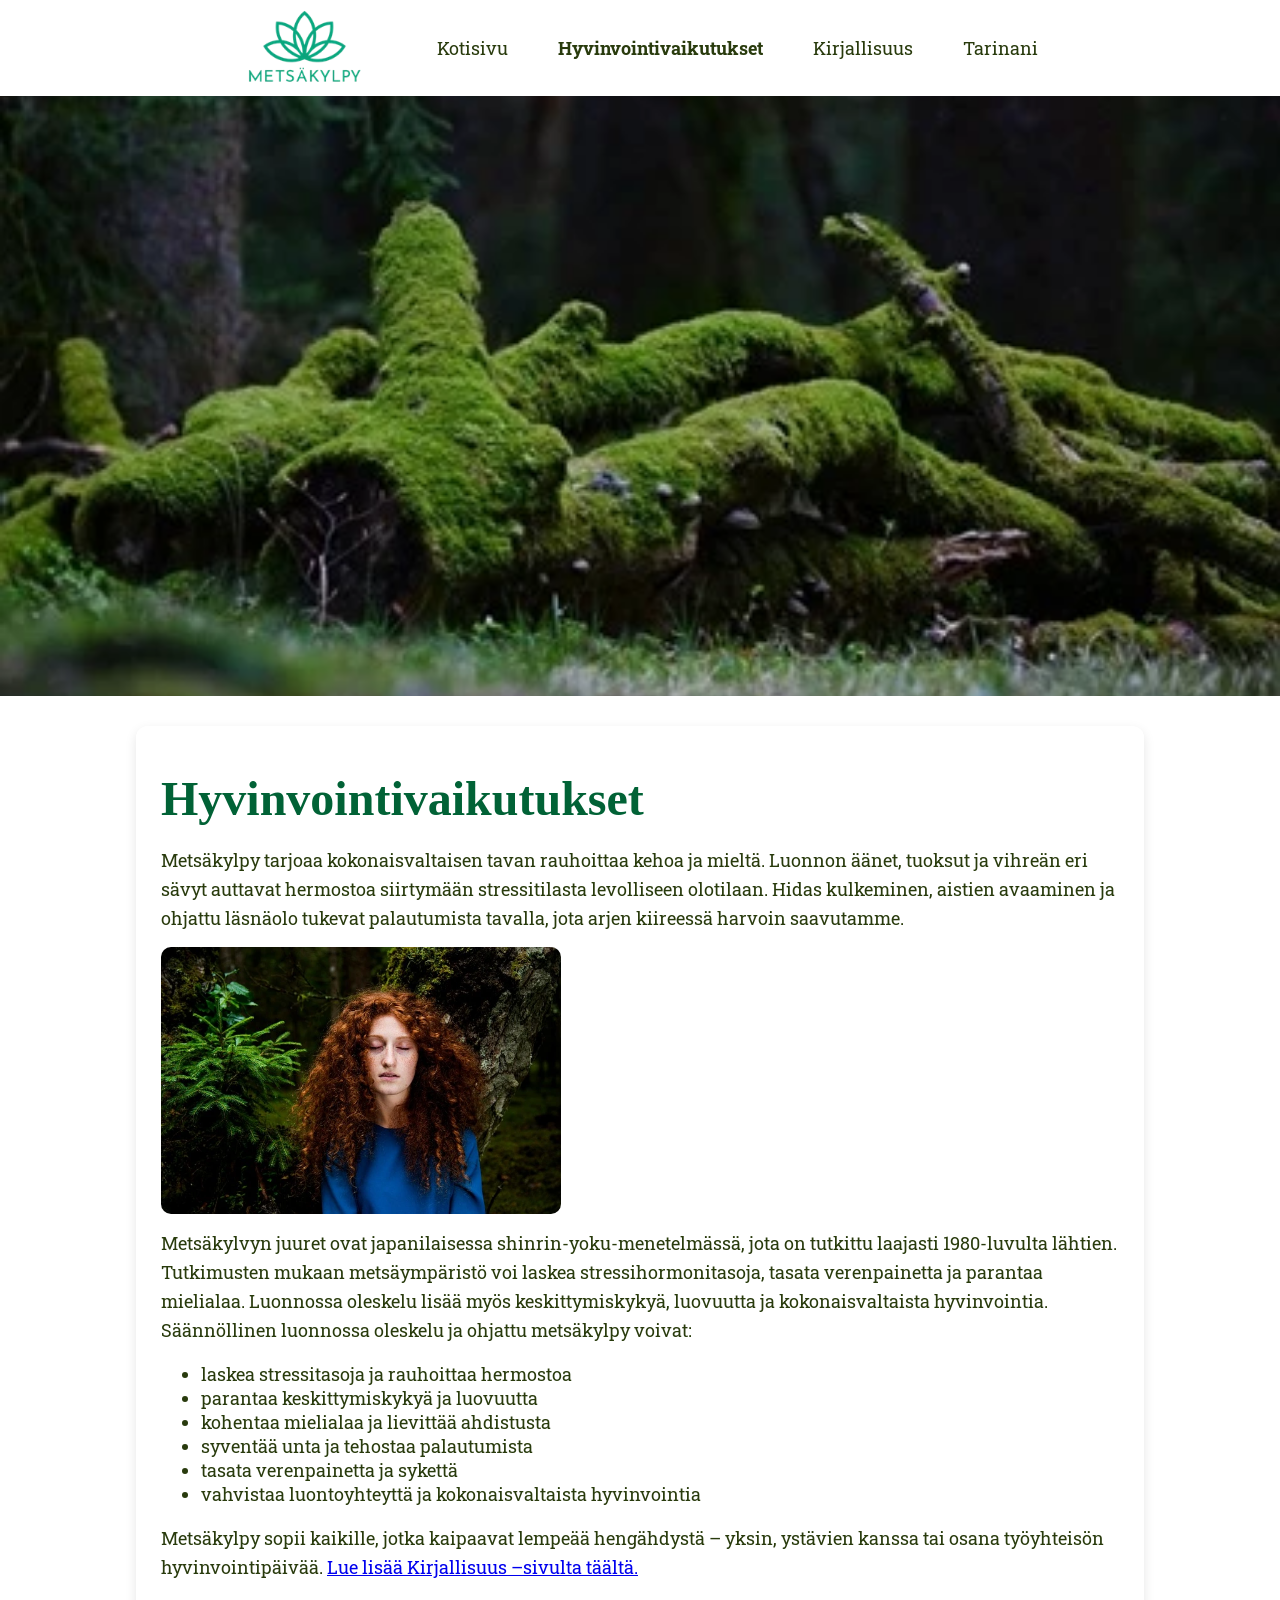
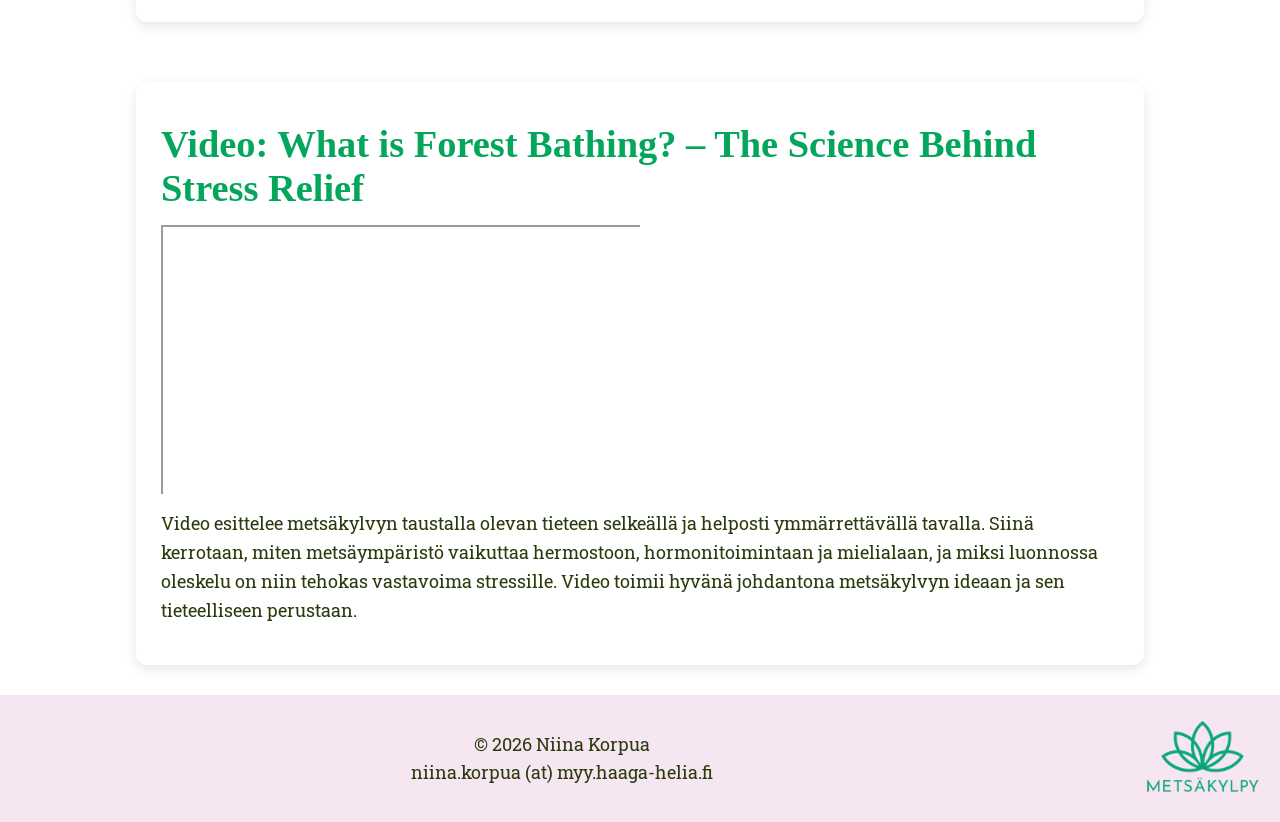
==== hyvinvointivaikutukset.html @ 1338acb1 "valikko näkyy mobiilissa ja kaikilla sivuilla bannerikuvan ja fonttien otpimointi" ====
<!doctype html>
<html lang="fi">
  <head>
    <title>Hyvinvointivaikutukset</title>
    <meta name="viewport" content="width=device-width, initial-scale=1" >
    <meta name="description" content="Metsäkylpy – tietoa luonnon hyvinvointivaikutuksista.">
    <meta charset="UTF-8" >
    <meta name="author" content="Niina" >
    <meta name="robots" content="index, follow">
    <link rel="preconnect" href="https://fonts.googleapis.com" >
    <link rel="preconnect" href="https://fonts.gstatic.com" crossorigin >
    <link rel="preconnect" href="https://fonts.googleapis.com">
<link rel="preconnect" href="https://fonts.gstatic.com" crossorigin>

<link rel="preload"
      href="https://fonts.googleapis.com/css2?family=Playwrite+NZ+Basic:wght@100..400&family=Roboto+Slab:wght@100..900&display=swap"
      as="style">

<link rel="stylesheet"
      href="https://fonts.googleapis.com/css2?family=Playwrite+NZ+Basic:wght@100..400&family=Roboto+Slab:wght@100..900&display=swap">

    <link rel="preload" href="style.css" as="style" onload="this.rel='stylesheet'">
    <noscript><link rel="stylesheet" href="style.css"></noscript>
  </head>
  <body>
    <!-- Sivun yhtenäinen ulkomarginaali kaikilla sivuilla <div class="page">-->
    <!-- Ylätunniste: logo + navigaatio -->

    <div class="header-container">
      <a href="index.html"><img class="logo" src="Logo.webp" alt="Logo Metsäkylpy" ></a>
      <button class="hamburger-btn" id="hamburger" aria-label="Toggle navigation" type="button">
        <span class="bar"></span>
        <span class="bar"></span>
        <span class="bar"></span>
      </button>
      <header>
        <nav class="header-navigation" id="nav-menu" aria-label="Päänavigaatio">
          <ul class="header-text-navigation">
            <li><a href="./">Kotisivu</a></li>
            <li>
              <a href="hyvinvointivaikutukset.html" class="active">Hyvinvointivaikutukset</a>
            </li>
            <li><a href="kirjallisuus.html">Kirjallisuus</a></li>
            <li><a href="tarinani.html">Tarinani</a></li>
          </ul>
        </nav>
        <script>
          // Hamburger menu toggle
          const hamburger = document.getElementById("hamburger");
          const navMenu = document.getElementById("nav-menu");

          hamburger.addEventListener("click", () => {
            navMenu.classList.toggle("active");
            hamburger.classList.toggle("active");
          });

          // Close menu when link is clicked
          document.querySelectorAll(".header-navigation a").forEach(link => {
            link.addEventListener("click", () => {
              navMenu.classList.remove("active");
              hamburger.classList.remove("active");
            });
          });
        </script>
      </header>
    </div>

    <!-- POIS ylimääräiset? <div class="container">
        <section class="section">  -->

    <!-- Leveä bannerikuva (Kuva0) -->
    <div class="banneri-container">
      <img src="Kuva0.webp" alt="Kanto metsässä" >
    </div>

    <!-- Pääsisältö -->
    <main>
      <div class="page">
      <div class="card">
      <div class="flex_item">
        <h1>Hyvinvointi&shy;vaikutukset</h1>
        <p>
          Metsäkylpy tarjoaa kokonaisvaltaisen tavan rauhoittaa kehoa ja mieltä. Luonnon äänet, tuoksut ja vihreän eri
          sävyt auttavat hermostoa siirtymään stressitilasta levolliseen olotilaan. Hidas kulkeminen, aistien avaaminen
          ja ohjattu läsnäolo tukevat palautumista tavalla, jota arjen kiireessä harvoin saavutamme.
        </p>
        <img src="Kuva3.webp" alt="Nainen metsässä" >
        <p>
          Metsäkylvyn juuret ovat japanilaisessa shinrin-yoku-menetelmässä, jota on tutkittu laajasti 1980-luvulta
          lähtien. Tutkimusten mukaan metsäympäristö voi laskea stressihormonitasoja, tasata verenpainetta ja parantaa
          mielialaa. Luonnossa oleskelu lisää myös keskittymiskykyä, luovuutta ja kokonaisvaltaista hyvinvointia.
          Säännöllinen luonnossa oleskelu ja ohjattu metsäkylpy voivat:
        </p>

        <ul>
          <li>laskea stressitasoja ja rauhoittaa hermostoa</li>
          <li>parantaa keskittymiskykyä ja luovuutta</li>
          <li>kohentaa mielialaa ja lievittää ahdistusta</li>
          <li>syventää unta ja tehostaa palautumista</li>
          <li>tasata verenpainetta ja sykettä</li>
          <li>vahvistaa luontoyhteyttä ja kokonaisvaltaista hyvinvointia</li>
        </ul>
        <p>
          Metsäkylpy sopii kaikille, jotka kaipaavat lempeää hengähdystä – yksin, ystävien kanssa tai osana työyhteisön
          hyvinvointipäivää.
          <a href="kirjallisuus.html">Lue lisää Kirjallisuus –sivulta täältä.</a>
        </p>
      </div>
      </div>

      <div class="flex_container">
        <div class="flex_item">
        <div class="card">
          <h2>Video: What is Forest Bathing? – The Science Behind Stress Relief</h2>
          <div class="video-wrapper">
            <iframe
              src="https://www.youtube.com/embed/0zaBChEQr2w?playsinline=1"
              title="YouTube video player"
              allow="accelerometer; autoplay; clipboard-write; encrypted-media; gyroscope; picture-in-picture"
              allowfullscreen
            >
            </iframe>
          </div>
          <p>
            Video esittelee metsäkylvyn taustalla olevan tieteen selkeällä ja helposti ymmärrettävällä tavalla. Siinä
            kerrotaan, miten metsäympäristö vaikuttaa hermostoon, hormonitoimintaan ja mielialaan, ja miksi luonnossa
            oleskelu on niin tehokas vastavoima stressille. Video toimii hyvänä johdantona metsäkylvyn ideaan ja sen
            tieteelliseen perustaan.
          </p>
        </div>
      </div>
      </div>
      </div>
      </main>
      <footer>
        <div class="footer-container">
          <div class="footer-text-container">
          <p>© 2026 Niina Korpua <br >
          niina.korpua (at) myy.haaga-helia.fi
          </p>
          </div>
          <img class="logo" src="Logo.webp" alt="Logo Metsäkylpy" >
        </div>
      </footer>

  </body>
</html>
---- style.css ----
/* kaikille yhteiset tyylit 
määrittele bodyyn kaikki marginaalit*/

body {
  display: block;
  margin: 0px;
  background-color: var(--background-color);
  font-family: "Roboto Slab", sans-serif;
  color: var(--primary-color);
  font-size: clamp(
    16px,
    2.5vw,
    18px
  );
}

:root {
  --primary-color: #293b0d;
  --secondary-color: #016236;
  --third-color: #03a65a;
  --accent-color: #f6e6f1;
  --background-color: #ffffff;
  font-family: "Roboto Slab", sans-serif;
}

html {
  font-family: "Roboto Slab", serif;
  font-display: swap;
}

h1 {
  display: block;
  color: var(--secondary-color);
  font-family: "Playwrite NZ Basic", cursive;
  margin: 20px 0;
  font-size: clamp(1.4rem, 4vw, 3rem);
  overflow-wrap: break-word; /* Otsikko mahtuu cardiin*/
  hyphens: auto
}

h2 {
  display: block;
  color: var(--third-color);
  font-family: "Playwrite NZ Basic", cursive;
  margin: 15px 0;
  font-size: clamp(1.3rem, 3.5vw, 2.4rem);
  overflow-wrap: break-word; /* Otsikko mahtuu cardiin*/
  hyphens: auto

}

h3 {
  display: block;
  color: var(--third-color);
  font-family: "Playwrite NZ Basic", cursive;
  margin: 15px 0;
  font-size: clamp(0.9rem, 3vw, 1.6rem);
}

p {
  margin: 15px 0;
  line-height: 1.6;
}

.logo {
  height: 80px;
  width: auto;
  padding-right: 20px;
  padding-left: 20px;
  justify-self: start;
}

.header-container {
  display: flex;
  align-items: center;
  width: 100%;
  height: auto;
  background-color: #ffffff;
  position: relative;
  overflow: visible; /* valikko näkyy mobiilissa */  
  top: 0px;
  padding-top: 8px;
  padding-bottom: 8px;
  z-index: 999;
  justify-content: center; /* varsinainen linkkirivin keskitys mutta logo hyppää myös keskelle, TODO: MUUTA? */
}

.header-navigation li {
  list-style: none;
  margin: 0;
  padding: 0;
}

.header-navigation a {
  color: var(--primary-color);
  text-decoration: none;
  margin: 0 15px;
  transition: color 0.3s ease;
}

.header-navigation a.active {
  font-weight: bold; /* valinnainen korostus */
}

.header-navigation a:hover {
  color: var(--third-color);
}

.header-text-navigation {
  display: flex;
  justify-content: center;
  align-items: center;
  gap: 20px;
  flex-wrap: wrap;
  text-align: center;
}

/* Bannerikuvan koko */
.banneri-container {
  width: 100%;
  margin-left: 50%;
  transform: translateX(-50%);
  overflow: hidden;
}

/* Bannerikuva täyttää kontin leveyden */
.banneri-container img {
  width: 100%;
  height: auto;
  display: block;
}

/* Perussääntö kaikille kuville */
img {
  max-width: 100%;
  height: auto;
  display: block;
}

.lcp {
  aspect-ratio: 429 / 249; /* LCP-kuvan oikea suhde */
}

/* Hamburger Menu */
.hamburger-btn {
  display: none;
  flex-direction: column;
  background: none;
  border: none;
  cursor: pointer;
  padding: 0;
  gap: 5px;
}
.hamburger-btn .bar {
  width: 25px;
  height: 3px;
  background-color: var(--third-color);
  transition: all 0.3s ease;
  display: block;
}

/* Hamburger active state */
.hamburger-btn.active .bar:nth-child(1) {
  transform: rotate(-45deg) translate(-5px, 6px);
}
.hamburger-btn.active .bar:nth-child(2) {
  opacity: 0;
}
.hamburger-btn.active .bar:nth-child(3) {
  transform: rotate(45deg) translate(-5px, -6px);
}

/* Kortit */
.card {
  background: #ffffffcc;
  padding: 25px;
  margin: 30px 0;
  border-radius: 12px;
  box-shadow: 0 4px 12px rgba(0,0,0,0.1);
  backdrop-filter: blur(4px);
  min-width: 0; /* estää korttia venymästä liian leveäksi */
  overflow: hidden; /* Tämä pakottaa kaiken sisällön pysymään kortin sisällä. */
}

    .card img {
      width: 100%;
      border-radius: 10px;
      margin-bottom: 15px;
    }

/* Footer */
.footer-container {
  background-color: var(--accent-color);
  color: var(--primary-color);
  padding-top: 20px; /* sisätilaa */
  padding-bottom: 20px;
  display: flex;
  align-items: center;
  justify-content: space-between;
  flex-wrap: wrap;
  position: absolute;
  left: 0;
   width: 100%;
  /* width: 100vw; */
}

.footer-text-container {
  margin: 0;
  text-align: center;
  flex: 1;
}

  /* Kirjalistauksen container, joka pitää kuvan ja listan vierekkäin */
  .book-list-container {
    display: flex;
    align-items: flex-start; /* varmistaa että yläreunat ovat samassa linjassa */
    gap: 20px; /* väli kuvan ja listan väliin */
    margin-bottom: 2rem;
  }

  .book-list {
    margin: 0;
    padding-left: 20px; /* normaali lista-sisennys */
  }

  .flex_item img {
    width: auto;
    max-width: 400px;
    height: auto;
    display: block;

  }

  .map-container {
    position: relative;
    width: 100%; /* täytä rivin leveys tai vaihda esim. 50% */
    max-width: 50%; /* valinnainen: rajoita enintään puoleen */
    aspect-ratio: 16 / 9; /* pitää 16:9-kuvasuhteen */
    overflow: hidden; /* varmistaa ettei mikään vuoda ulos */
    border: 0;
  }

  /* upotettu <iframe> Google Mapsilta */
  .map-container > iframe {
    position: absolute; /* venytetään koko säiliöön */
    inset: 0; /* top:0; right:0; bottom:0; left:0; */
    width: 100%;
    height: 100%;
    border: 0;
  }

  .map-container iframe {
    position: absolute;
    inset: 0; /* sama kuin top:0; right:0; bottom:0; left:0 */
    width: 100%;
    height: 100%;
    border: 0;
  }

  /* Formsi responsiiviseksi */
  /* 16:9-kuvasuhde; muuta 56.25% → esim. 75% (4:3) tai 130% (korkeampi lomake) */
  .forms-container {
    --container-max-width: 900px;
    --container-padding: 16px;
    --border-radius: 12px;
    --shadow: 0 6px 20px rgba(0, 0, 0, 0.08);
    --border: 1px solid #e6e6e6;
    --bg: #ffffff;

    max-width: var(--container-max-width);
    margin: 0; /* lomake pysyy vasemmassa laidassa */
    padding: var(--container-padding);
    background: var(--bg);
    border: var(--border);
    border-radius: var(--border-radius);
    box-shadow: var(--shadow);

    position: relative;
    overflow: hidden;
  }

  /* Luodaan kuvasuhde “padding-bottom” -tekniikalla */
  .forms-container::before {
    content: "";
    display: block;
    padding-bottom: 130%; /* Säädä tätä: 56.25% (16:9), 75% (4:3), 130% (korkeampi lomake) */
  }

  .forms-iframe {
    position: absolute;
    inset: var(--container-padding);
    width: calc(100% - 2 * var(--container-padding));
    height: calc(100% - 2 * var(--container-padding));
    border: 0;
    border-radius: calc(var(--border-radius) - 2px);
  }

  /* Video responsiiviseksi */
  .video-wrapper {
    position: relative;
    width: 100%;
    aspect-ratio: 16 / 9; /* muuta tarpeen mukaan: 4/3, 21/9, 1/1, 16 / 9*/
    overflow: hidden;
  }
  .video-wrapper iframe {
    position: absolute;
    inset: 0;
    max-width: 100%;
    width: 100%;
    height: 100%;
    object-fit: contain; /* tai cover jos haluat täytön rajauksella */
    display: block;
  }

/* Mobiili (oletus, < 768px */
@media (max-width: 767px) {
  .page {
    margin-left: 16px;
    margin-right: 16px;
    width: calc(100% - 32px); /* 16px + 16px */

  }
  .flex_item img {
    max-width: 100%;
    width: 100%;
  }
  .book-list-container {
    flex-direction: column;
    align-items: center;
  }
  /* Hamburger näkyviin mobiilissa */
  .hamburger-btn {
    display: flex;
    margin-left: auto;
    padding-right: 20px;
    position: absolute;
    right: 16px;
    top: 50%;
    transform: translateY(-50%);
    z-index: 3000;
  }

  /* Navigaatio piiloon mobiilissa */
  .header-navigation {
    position: absolute;
    top: 100%;
    left: 0;
    right: 0;
    width: 100%;
    background-color: #ffffff;
    display: none; /* tämä ylikirjoittaa desktopin display:flex */
    flex-direction: column;
    border-bottom: 1px solid #e0e0e0;
    z-index: 2000;
  }
  .header-navigation.active {
    display: flex !important;
  }
  .header-navigation ul {
    display: flex;
    flex-direction: column;
    gap: 15px;
    padding: 20px;
    margin: 0;
    list-style: none;
  }
  .header-navigation li {
    margin: 0;
    padding: 0;
  }
  .header-navigation a {
    display: block;
    padding: 10px 0;
    color: #293b0d;
    text-decoration: none;
    margin: 0;
  }
  .banneri-container {
  z-index: 0;
  position: relative;
}
}

/* Tabletti (min-width: 768px) */
@media (min-width: 768px) {
  .page {
    margin: 0 32px;
    width: auto; /* tärkeä */
    box-sizing: border-box; /* estää ylivuodon */
  }

  .flex_item {
    flex: 1; /* pitää kuvat saman kokoisina*/
  }

  .flex_container {
    display: flex;
    gap: 50px;
    flex-wrap: wrap;
  }
  
}

/* Isot näytöt (min-width: 1024px) */
@media (min-width: 1024px) {
  .page {
    margin-left: auto;
    margin-right: auto;
    width: 100%;
    max-width: 1200px;
    padding-left: 96px;
    padding-right: 96px;
  }
  .banneri-container img {
    max-height: 600px; /* rajoittaa vain enimmäiskorkeutta */
    object-fit: cover;
  }

  .map-container {
    max-width: 50%;
    aspect-ratio: 16 / 9;
  }

  /* Logo container - aligns logo and navigation horizontally */
  .logo-container {
    display: flex;
    align-items: center;
    gap: 20px;
    flex-wrap: nowrap;
    margin-left: 40px;
  }

  .logo-container img {
    width: 100px;
    height: 100px;
    object-fit: contain;
    flex-shrink: 0;
  }

  .logo-container nav {
    text-align: center;
  }
  
  .video-wrapper {
    width: 50%;
}
}
---- style.css ----
/* kaikille yhteiset tyylit 
määrittele bodyyn kaikki marginaalit*/

body {
  display: block;
  margin: 0px;
  background-color: var(--background-color);
  font-family: "Roboto Slab", sans-serif;
  color: var(--primary-color);
  font-size: clamp(
    16px,
    2.5vw,
    18px
  );
}

:root {
  --primary-color: #293b0d;
  --secondary-color: #016236;
  --third-color: #03a65a;
  --accent-color: #f6e6f1;
  --background-color: #ffffff;
  font-family: "Roboto Slab", sans-serif;
}

html {
  font-family: "Roboto Slab", serif;
  font-display: swap;
}

h1 {
  display: block;
  color: var(--secondary-color);
  font-family: "Playwrite NZ Basic", cursive;
  margin: 20px 0;
  font-size: clamp(1.4rem, 4vw, 3rem);
  overflow-wrap: break-word; /* Otsikko mahtuu cardiin*/
  hyphens: auto
}

h2 {
  display: block;
  color: var(--third-color);
  font-family: "Playwrite NZ Basic", cursive;
  margin: 15px 0;
  font-size: clamp(1.3rem, 3.5vw, 2.4rem);
  overflow-wrap: break-word; /* Otsikko mahtuu cardiin*/
  hyphens: auto

}

h3 {
  display: block;
  color: var(--third-color);
  font-family: "Playwrite NZ Basic", cursive;
  margin: 15px 0;
  font-size: clamp(0.9rem, 3vw, 1.6rem);
}

p {
  margin: 15px 0;
  line-height: 1.6;
}

.logo {
  height: 80px;
  width: auto;
  padding-right: 20px;
  padding-left: 20px;
  justify-self: start;
}

.header-container {
  display: flex;
  align-items: center;
  width: 100%;
  height: auto;
  background-color: #ffffff;
  position: relative;
  overflow: visible; /* valikko näkyy mobiilissa */  
  top: 0px;
  padding-top: 8px;
  padding-bottom: 8px;
  z-index: 999;
  justify-content: center; /* varsinainen linkkirivin keskitys mutta logo hyppää myös keskelle, TODO: MUUTA? */
}

.header-navigation li {
  list-style: none;
  margin: 0;
  padding: 0;
}

.header-navigation a {
  color: var(--primary-color);
  text-decoration: none;
  margin: 0 15px;
  transition: color 0.3s ease;
}

.header-navigation a.active {
  font-weight: bold; /* valinnainen korostus */
}

.header-navigation a:hover {
  color: var(--third-color);
}

.header-text-navigation {
  display: flex;
  justify-content: center;
  align-items: center;
  gap: 20px;
  flex-wrap: wrap;
  text-align: center;
}

/* Bannerikuvan koko */
.banneri-container {
  width: 100%;
  margin-left: 50%;
  transform: translateX(-50%);
  overflow: hidden;
}

/* Bannerikuva täyttää kontin leveyden */
.banneri-container img {
  width: 100%;
  height: auto;
  display: block;
}

/* Perussääntö kaikille kuville */
img {
  max-width: 100%;
  height: auto;
  display: block;
}

.lcp {
  aspect-ratio: 429 / 249; /* LCP-kuvan oikea suhde */
}

/* Hamburger Menu */
.hamburger-btn {
  display: none;
  flex-direction: column;
  background: none;
  border: none;
  cursor: pointer;
  padding: 0;
  gap: 5px;
}
.hamburger-btn .bar {
  width: 25px;
  height: 3px;
  background-color: var(--third-color);
  transition: all 0.3s ease;
  display: block;
}

/* Hamburger active state */
.hamburger-btn.active .bar:nth-child(1) {
  transform: rotate(-45deg) translate(-5px, 6px);
}
.hamburger-btn.active .bar:nth-child(2) {
  opacity: 0;
}
.hamburger-btn.active .bar:nth-child(3) {
  transform: rotate(45deg) translate(-5px, -6px);
}

/* Kortit */
.card {
  background: #ffffffcc;
  padding: 25px;
  margin: 30px 0;
  border-radius: 12px;
  box-shadow: 0 4px 12px rgba(0,0,0,0.1);
  backdrop-filter: blur(4px);
  min-width: 0; /* estää korttia venymästä liian leveäksi */
  overflow: hidden; /* Tämä pakottaa kaiken sisällön pysymään kortin sisällä. */
}

    .card img {
      width: 100%;
      border-radius: 10px;
      margin-bottom: 15px;
    }

/* Footer */
.footer-container {
  background-color: var(--accent-color);
  color: var(--primary-color);
  padding-top: 20px; /* sisätilaa */
  padding-bottom: 20px;
  display: flex;
  align-items: center;
  justify-content: space-between;
  flex-wrap: wrap;
  position: absolute;
  left: 0;
   width: 100%;
  /* width: 100vw; */
}

.footer-text-container {
  margin: 0;
  text-align: center;
  flex: 1;
}

  /* Kirjalistauksen container, joka pitää kuvan ja listan vierekkäin */
  .book-list-container {
    display: flex;
    align-items: flex-start; /* varmistaa että yläreunat ovat samassa linjassa */
    gap: 20px; /* väli kuvan ja listan väliin */
    margin-bottom: 2rem;
  }

  .book-list {
    margin: 0;
    padding-left: 20px; /* normaali lista-sisennys */
  }

  .flex_item img {
    width: auto;
    max-width: 400px;
    height: auto;
    display: block;

  }

  .map-container {
    position: relative;
    width: 100%; /* täytä rivin leveys tai vaihda esim. 50% */
    max-width: 50%; /* valinnainen: rajoita enintään puoleen */
    aspect-ratio: 16 / 9; /* pitää 16:9-kuvasuhteen */
    overflow: hidden; /* varmistaa ettei mikään vuoda ulos */
    border: 0;
  }

  /* upotettu <iframe> Google Mapsilta */
  .map-container > iframe {
    position: absolute; /* venytetään koko säiliöön */
    inset: 0; /* top:0; right:0; bottom:0; left:0; */
    width: 100%;
    height: 100%;
    border: 0;
  }

  .map-container iframe {
    position: absolute;
    inset: 0; /* sama kuin top:0; right:0; bottom:0; left:0 */
    width: 100%;
    height: 100%;
    border: 0;
  }

  /* Formsi responsiiviseksi */
  /* 16:9-kuvasuhde; muuta 56.25% → esim. 75% (4:3) tai 130% (korkeampi lomake) */
  .forms-container {
    --container-max-width: 900px;
    --container-padding: 16px;
    --border-radius: 12px;
    --shadow: 0 6px 20px rgba(0, 0, 0, 0.08);
    --border: 1px solid #e6e6e6;
    --bg: #ffffff;

    max-width: var(--container-max-width);
    margin: 0; /* lomake pysyy vasemmassa laidassa */
    padding: var(--container-padding);
    background: var(--bg);
    border: var(--border);
    border-radius: var(--border-radius);
    box-shadow: var(--shadow);

    position: relative;
    overflow: hidden;
  }

  /* Luodaan kuvasuhde “padding-bottom” -tekniikalla */
  .forms-container::before {
    content: "";
    display: block;
    padding-bottom: 130%; /* Säädä tätä: 56.25% (16:9), 75% (4:3), 130% (korkeampi lomake) */
  }

  .forms-iframe {
    position: absolute;
    inset: var(--container-padding);
    width: calc(100% - 2 * var(--container-padding));
    height: calc(100% - 2 * var(--container-padding));
    border: 0;
    border-radius: calc(var(--border-radius) - 2px);
  }

  /* Video responsiiviseksi */
  .video-wrapper {
    position: relative;
    width: 100%;
    aspect-ratio: 16 / 9; /* muuta tarpeen mukaan: 4/3, 21/9, 1/1, 16 / 9*/
    overflow: hidden;
  }
  .video-wrapper iframe {
    position: absolute;
    inset: 0;
    max-width: 100%;
    width: 100%;
    height: 100%;
    object-fit: contain; /* tai cover jos haluat täytön rajauksella */
    display: block;
  }

/* Mobiili (oletus, < 768px */
@media (max-width: 767px) {
  .page {
    margin-left: 16px;
    margin-right: 16px;
    width: calc(100% - 32px); /* 16px + 16px */

  }
  .flex_item img {
    max-width: 100%;
    width: 100%;
  }
  .book-list-container {
    flex-direction: column;
    align-items: center;
  }
  /* Hamburger näkyviin mobiilissa */
  .hamburger-btn {
    display: flex;
    margin-left: auto;
    padding-right: 20px;
    position: absolute;
    right: 16px;
    top: 50%;
    transform: translateY(-50%);
    z-index: 3000;
  }

  /* Navigaatio piiloon mobiilissa */
  .header-navigation {
    position: absolute;
    top: 100%;
    left: 0;
    right: 0;
    width: 100%;
    background-color: #ffffff;
    display: none; /* tämä ylikirjoittaa desktopin display:flex */
    flex-direction: column;
    border-bottom: 1px solid #e0e0e0;
    z-index: 2000;
  }
  .header-navigation.active {
    display: flex !important;
  }
  .header-navigation ul {
    display: flex;
    flex-direction: column;
    gap: 15px;
    padding: 20px;
    margin: 0;
    list-style: none;
  }
  .header-navigation li {
    margin: 0;
    padding: 0;
  }
  .header-navigation a {
    display: block;
    padding: 10px 0;
    color: #293b0d;
    text-decoration: none;
    margin: 0;
  }
  .banneri-container {
  z-index: 0;
  position: relative;
}
}

/* Tabletti (min-width: 768px) */
@media (min-width: 768px) {
  .page {
    margin: 0 32px;
    width: auto; /* tärkeä */
    box-sizing: border-box; /* estää ylivuodon */
  }

  .flex_item {
    flex: 1; /* pitää kuvat saman kokoisina*/
  }

  .flex_container {
    display: flex;
    gap: 50px;
    flex-wrap: wrap;
  }
  
}

/* Isot näytöt (min-width: 1024px) */
@media (min-width: 1024px) {
  .page {
    margin-left: auto;
    margin-right: auto;
    width: 100%;
    max-width: 1200px;
    padding-left: 96px;
    padding-right: 96px;
  }
  .banneri-container img {
    max-height: 600px; /* rajoittaa vain enimmäiskorkeutta */
    object-fit: cover;
  }

  .map-container {
    max-width: 50%;
    aspect-ratio: 16 / 9;
  }

  /* Logo container - aligns logo and navigation horizontally */
  .logo-container {
    display: flex;
    align-items: center;
    gap: 20px;
    flex-wrap: nowrap;
    margin-left: 40px;
  }

  .logo-container img {
    width: 100px;
    height: 100px;
    object-fit: contain;
    flex-shrink: 0;
  }

  .logo-container nav {
    text-align: center;
  }
  
  .video-wrapper {
    width: 50%;
}
}
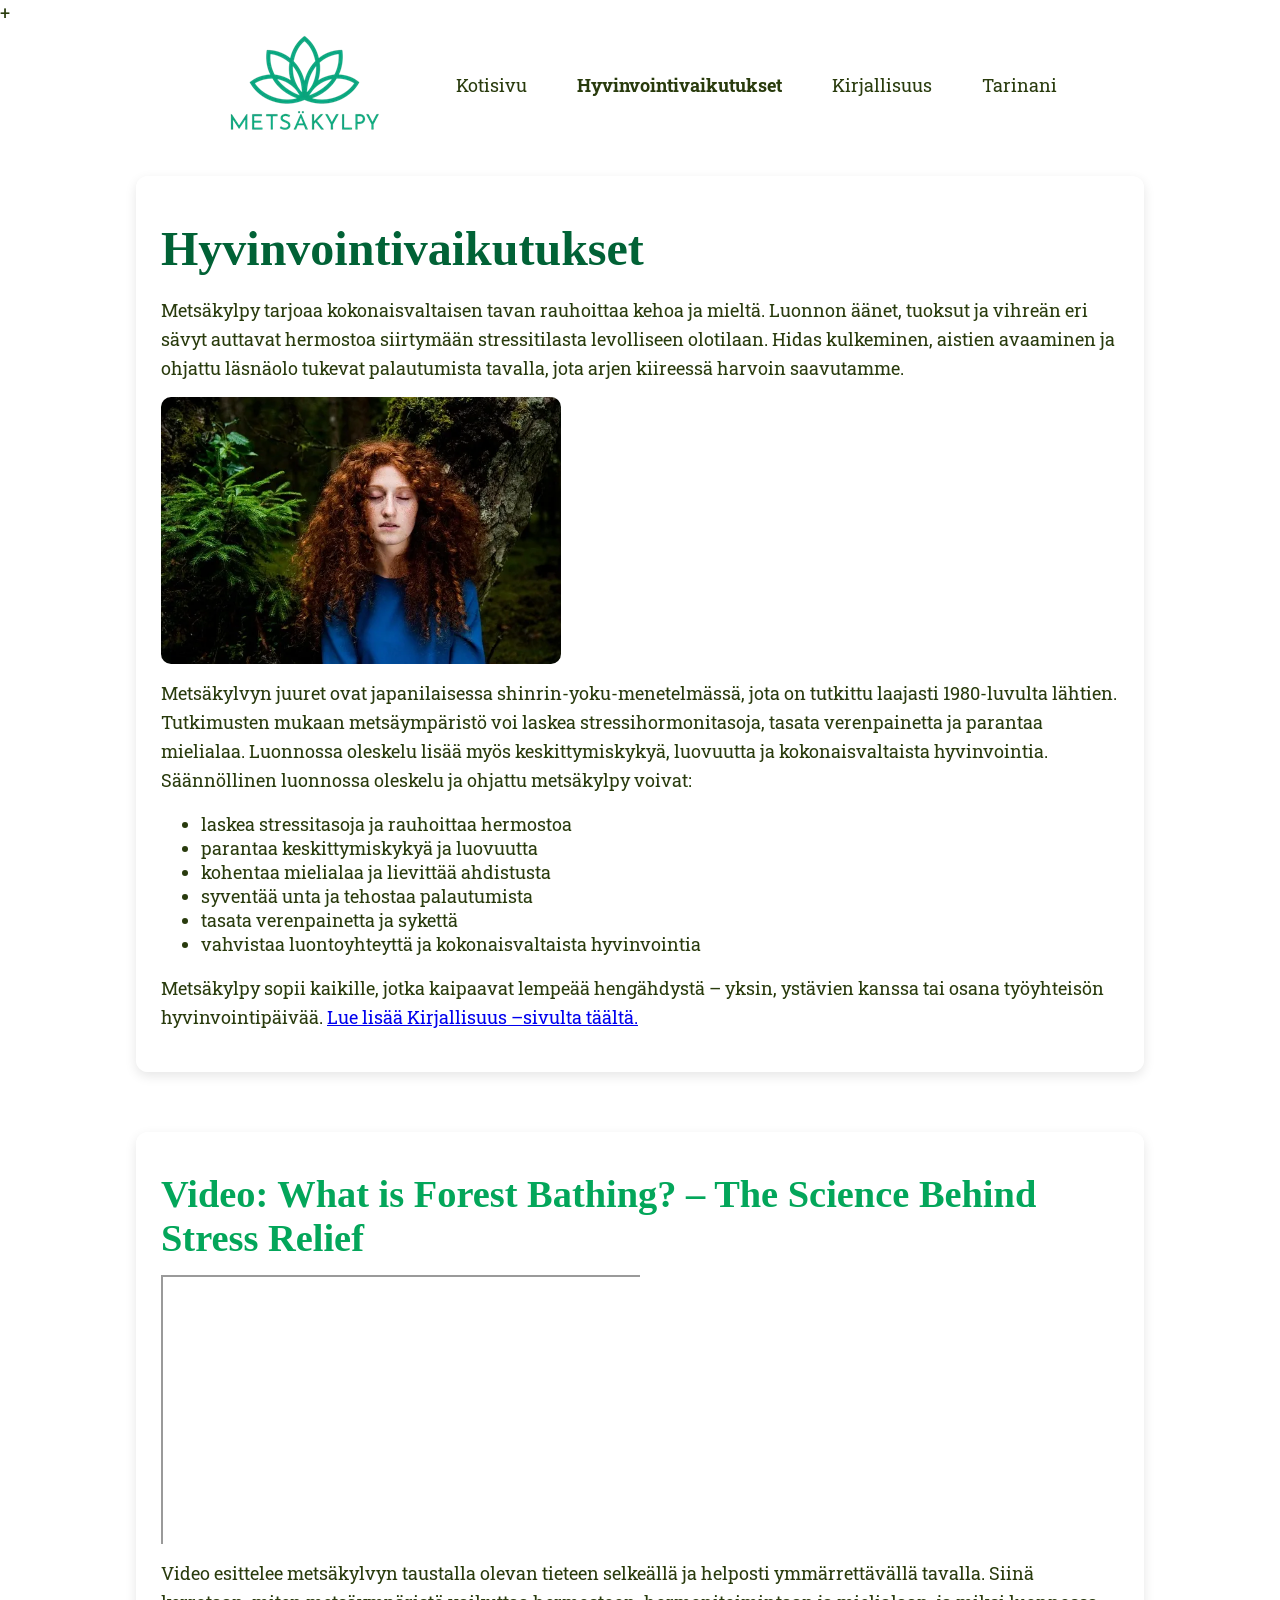
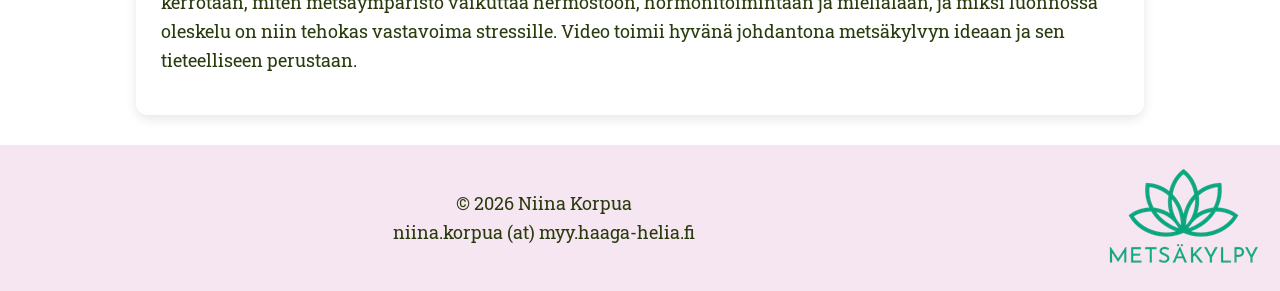
==== commit 60900b7e: "Lisätty kaikille sivuille kuvien mitat" ====
--- a/hyvinvointivaikutukset.html
+++ b/hyvinvointivaikutukset.html
@@ -7,27 +7,27 @@
     <meta charset="UTF-8" >
     <meta name="author" content="Niina" >
     <meta name="robots" content="index, follow">
-    <link rel="preconnect" href="https://fonts.googleapis.com" >
-    <link rel="preconnect" href="https://fonts.gstatic.com" crossorigin >
-    <link rel="preconnect" href="https://fonts.googleapis.com">
-<link rel="preconnect" href="https://fonts.gstatic.com" crossorigin>
+    <!-- Fontit -->
+    <link rel="preconnect" href="https://fonts.googleapis.com" />
+    <link rel="preconnect" href="https://fonts.gstatic.com" crossorigin />
+    <link
+      href="https://fonts.googleapis.com/css2?family=Playwrite+NZ+Basic:wght@100..400&family=Roboto+Slab:wght@100..900&display=optional"
+      rel="stylesheet"
+    />
+    <!-- CSS -->
+    <link href="style.css" rel="stylesheet" type="text/css" />
 
-<link rel="preload"
-      href="https://fonts.googleapis.com/css2?family=Playwrite+NZ+Basic:wght@100..400&family=Roboto+Slab:wght@100..900&display=swap"
-      as="style">
-
-<link rel="stylesheet"
-      href="https://fonts.googleapis.com/css2?family=Playwrite+NZ+Basic:wght@100..400&family=Roboto+Slab:wght@100..900&display=swap">
-
-    <link rel="preload" href="style.css" as="style" onload="this.rel='stylesheet'">
-    <noscript><link rel="stylesheet" href="style.css"></noscript>
+    <!-- Ensimmäisen ison kuvan lataukseen liittyvä -->
+    <link rel="preload" as="image" href="Logo.webp" fetchpriority="high">
+  
   </head>
   <body>
-    <!-- Sivun yhtenäinen ulkomarginaali kaikilla sivuilla <div class="page">-->
++    <!-- Sivun yhtenäinen ulkomarginaali kaikilla sivuilla <div class="page">-->
     <!-- Ylätunniste: logo + navigaatio -->
 
     <div class="header-container">
-      <a href="index.html"><img class="logo" src="Logo.webp" alt="Logo Metsäkylpy" ></a>
+      <a href="index.html"><img class="logo" class="lcp" src="Logo.webp" width="153" height="106"  fetchpriority="high" alt="Logo Metsäkylpy" >
+      </a>
       <button class="hamburger-btn" id="hamburger" aria-label="Toggle navigation" type="button">
         <span class="bar"></span>
         <span class="bar"></span>
@@ -70,7 +70,7 @@
 
     <!-- Leveä bannerikuva (Kuva0) -->
     <div class="banneri-container">
-      <img src="Kuva0.webp" alt="Kanto metsässä" >
+      <img src="Kuva0.webp" width="429" height="249" alt="Kanto metsässä" >
     </div>
 
     <!-- Pääsisältö -->
@@ -84,7 +84,7 @@
           sävyt auttavat hermostoa siirtymään stressitilasta levolliseen olotilaan. Hidas kulkeminen, aistien avaaminen
           ja ohjattu läsnäolo tukevat palautumista tavalla, jota arjen kiireessä harvoin saavutamme.
         </p>
-        <img src="Kuva3.webp" alt="Nainen metsässä" >
+        <img src="Kuva3.webp" width="640" height="427"alt="Nainen metsässä" >
         <p>
           Metsäkylvyn juuret ovat japanilaisessa shinrin-yoku-menetelmässä, jota on tutkittu laajasti 1980-luvulta
           lähtien. Tutkimusten mukaan metsäympäristö voi laskea stressihormonitasoja, tasata verenpainetta ja parantaa
@@ -139,7 +139,7 @@
           niina.korpua (at) myy.haaga-helia.fi
           </p>
           </div>
-          <img class="logo" src="Logo.webp" alt="Logo Metsäkylpy" >
+          <img class="logo" src="Logo.webp" width="153" height="106" alt="Logo Metsäkylpy" >
         </div>
       </footer>
 
--- a/style.css
+++ b/style.css
@@ -63,10 +63,9 @@
 }
 
 .logo {
-  height: 80px;
-  width: auto;
-  padding-right: 20px;
-  padding-left: 20px;
+  width: 153px;
+  height: 106px;
+  padding: 0 20px;
   justify-self: start;
 }
 
@@ -82,7 +81,7 @@
   padding-top: 8px;
   padding-bottom: 8px;
   z-index: 999;
-  justify-content: center; /* varsinainen linkkirivin keskitys mutta logo hyppää myös keskelle, TODO: MUUTA? */
+  justify-content: center; /* varsinainen linkkirivin keskitys mutta logo hyppää myös keskelle */
 }
 
 .header-navigation li {
@@ -118,16 +117,16 @@
 /* Bannerikuvan koko */
 .banneri-container {
   width: 100%;
-  margin-left: 50%;
-  transform: translateX(-50%);
+  margin: 0 auto;
   overflow: hidden;
+  aspect-ratio: 429 / 249;
 }
 
 /* Bannerikuva täyttää kontin leveyden */
 .banneri-container img {
   width: 100%;
-  height: auto;
-  display: block;
+  height: 100%;
+  object-fit: cover;
 }
 
 /* Perussääntö kaikille kuville */
@@ -138,7 +137,7 @@
 }
 
 .lcp {
-  aspect-ratio: 429 / 249; /* LCP-kuvan oikea suhde */
+  aspect-ratio: 153 / 106; /* LCP-kuvan oikea suhde */
 }
 
 /* Hamburger Menu */
@@ -183,9 +182,10 @@
 }
 
     .card img {
-      width: 100%;
+      max-width: 100%;
       border-radius: 10px;
       margin-bottom: 15px;
+      height: auto;
     }
 
 /* Footer */
@@ -198,7 +198,6 @@
   align-items: center;
   justify-content: space-between;
   flex-wrap: wrap;
-  position: absolute;
   left: 0;
    width: 100%;
   /* width: 100vw; */
@@ -320,10 +319,10 @@
     width: calc(100% - 32px); /* 16px + 16px */
 
   }
-  .flex_item img {
-    max-width: 100%;
-    width: 100%;
-  }
+.flex_item img {
+  max-width: 100%;
+  height: auto;
+}
   .book-list-container {
     flex-direction: column;
     align-items: center;
@@ -411,9 +410,9 @@
     padding-left: 96px;
     padding-right: 96px;
   }
-  .banneri-container img {
-    max-height: 600px; /* rajoittaa vain enimmäiskorkeutta */
-    object-fit: cover;
+  .banneri-container {
+    display: none !important;
+    height: 0 !important;
   }
 
   .map-container {
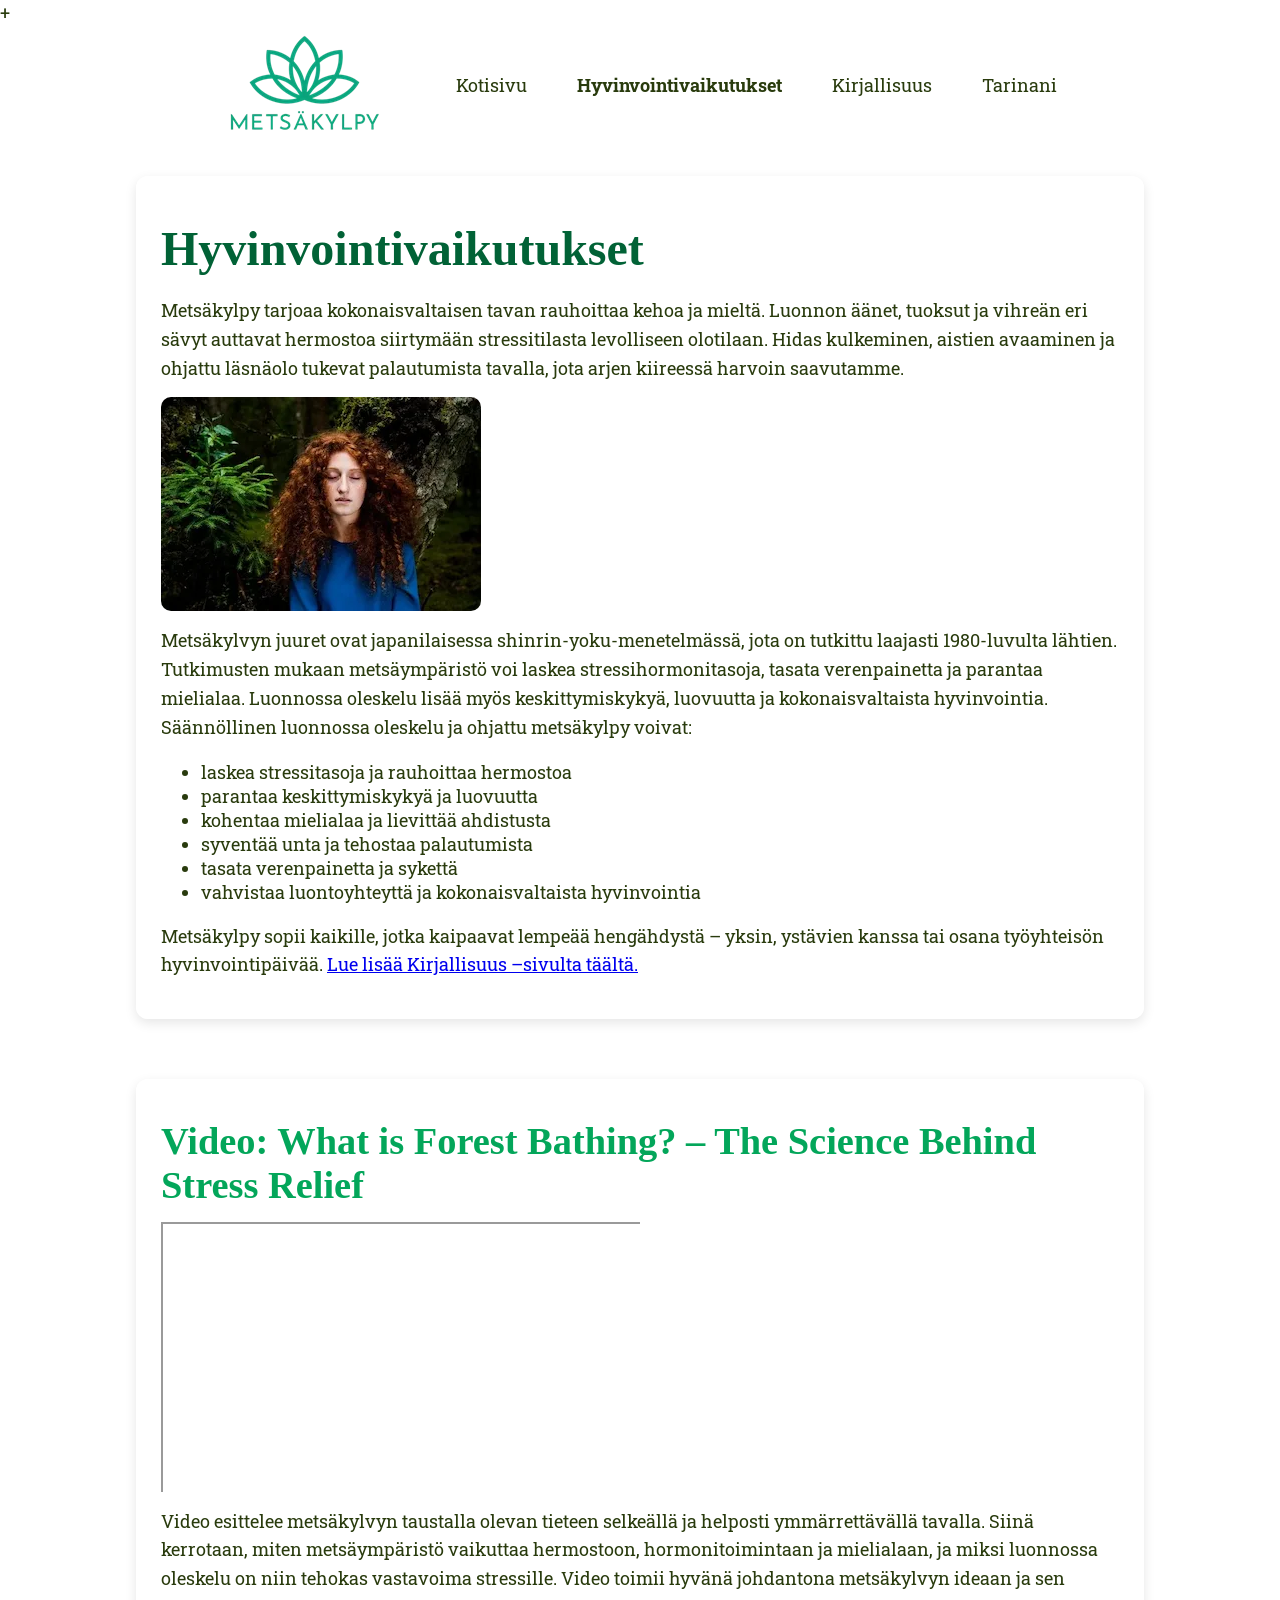
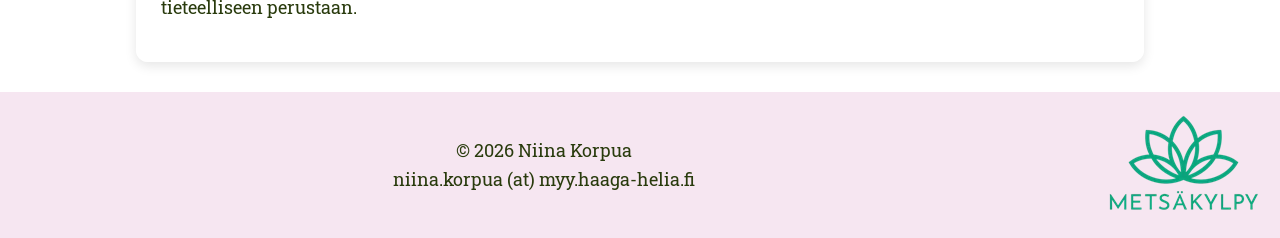
==== commit f6065987: "Kuvia pienennetty 50%" ====
--- a/hyvinvointivaikutukset.html
+++ b/hyvinvointivaikutukset.html
@@ -70,7 +70,7 @@
 
     <!-- Leveä bannerikuva (Kuva0) -->
     <div class="banneri-container">
-      <img src="Kuva0.webp" width="429" height="249" alt="Kanto metsässä" >
+      <img  src="Kuva0.webp" width="215" height="125" alt="Kanto metsässä" >
     </div>
 
     <!-- Pääsisältö -->
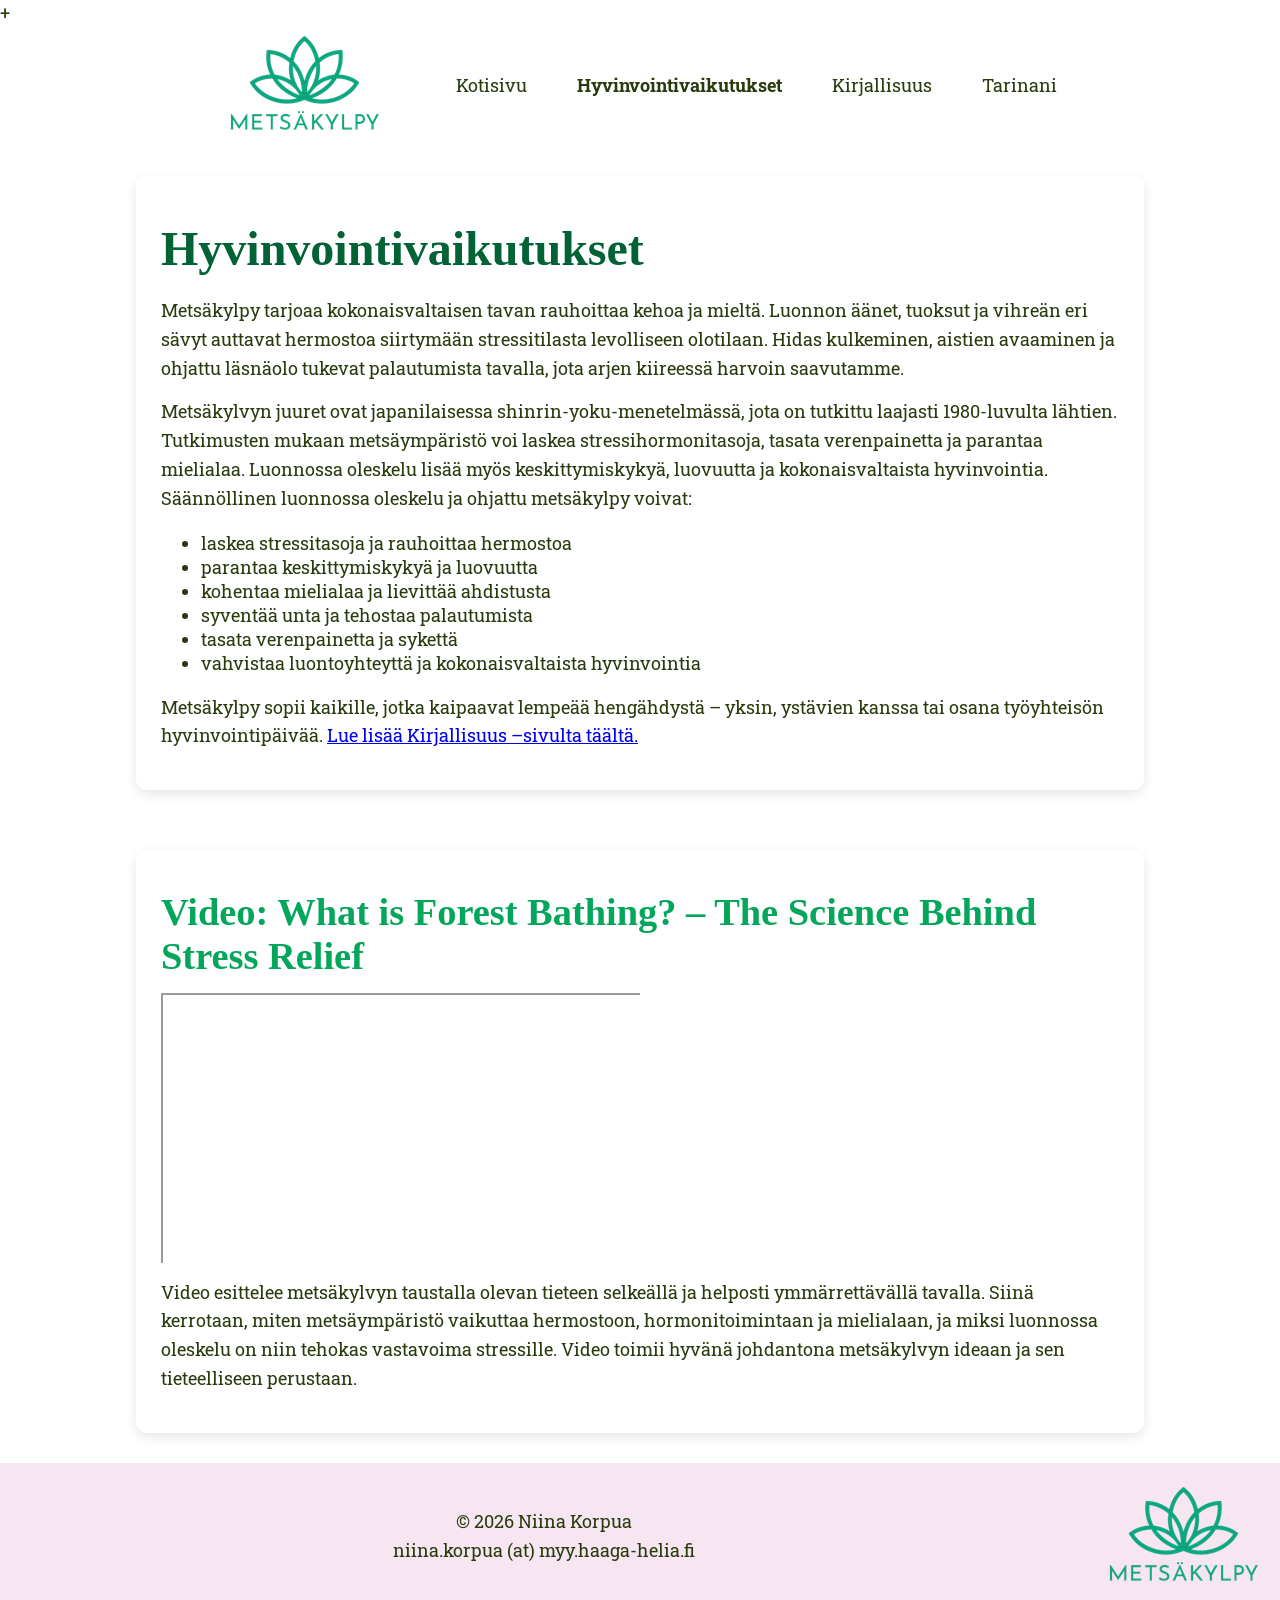
==== commit 92f6455d: "Kuva 3 piilotettu" ====
--- a/hyvinvointivaikutukset.html
+++ b/hyvinvointivaikutukset.html
@@ -18,7 +18,7 @@
     <link href="style.css" rel="stylesheet" type="text/css" />
 
     <!-- Ensimmäisen ison kuvan lataukseen liittyvä -->
-    <link rel="preload" as="image" href="Logo.webp" fetchpriority="high">
+    <link rel="preload" as="image" href="Kuva0.webp" fetchpriority="high">
   
   </head>
   <body>
@@ -26,7 +26,7 @@
     <!-- Ylätunniste: logo + navigaatio -->
 
     <div class="header-container">
-      <a href="index.html"><img class="logo" class="lcp" src="Logo.webp" width="153" height="106"  fetchpriority="high" alt="Logo Metsäkylpy" >
+      <a href="index.html"><img class="logo" src="Logo.webp" width="153" height="106" alt="Logo Metsäkylpy" >
       </a>
       <button class="hamburger-btn" id="hamburger" aria-label="Toggle navigation" type="button">
         <span class="bar"></span>
@@ -70,7 +70,7 @@
 
     <!-- Leveä bannerikuva (Kuva0) -->
     <div class="banneri-container">
-      <img  src="Kuva0.webp" width="215" height="125" alt="Kanto metsässä" >
+      <img  class="lcp" src="Kuva0.webp" width="215" height="125" fetchpriority="high" alt="Kanto metsässä" >
     </div>
 
     <!-- Pääsisältö -->
@@ -84,7 +84,7 @@
           sävyt auttavat hermostoa siirtymään stressitilasta levolliseen olotilaan. Hidas kulkeminen, aistien avaaminen
           ja ohjattu läsnäolo tukevat palautumista tavalla, jota arjen kiireessä harvoin saavutamme.
         </p>
-        <img src="Kuva3.webp" width="640" height="427"alt="Nainen metsässä" >
+        <!-- <img src="Kuva3.webp" width="640" height="427"alt="Nainen metsässä" > -->
         <p>
           Metsäkylvyn juuret ovat japanilaisessa shinrin-yoku-menetelmässä, jota on tutkittu laajasti 1980-luvulta
           lähtien. Tutkimusten mukaan metsäympäristö voi laskea stressihormonitasoja, tasata verenpainetta ja parantaa
--- a/style.css
+++ b/style.css
@@ -137,7 +137,7 @@
 }
 
 .lcp {
-  aspect-ratio: 153 / 106; /* LCP-kuvan oikea suhde */
+  aspect-ratio: 215 / 125; /* LCP-kuvan oikea suhde */
 }
 
 /* Hamburger Menu */
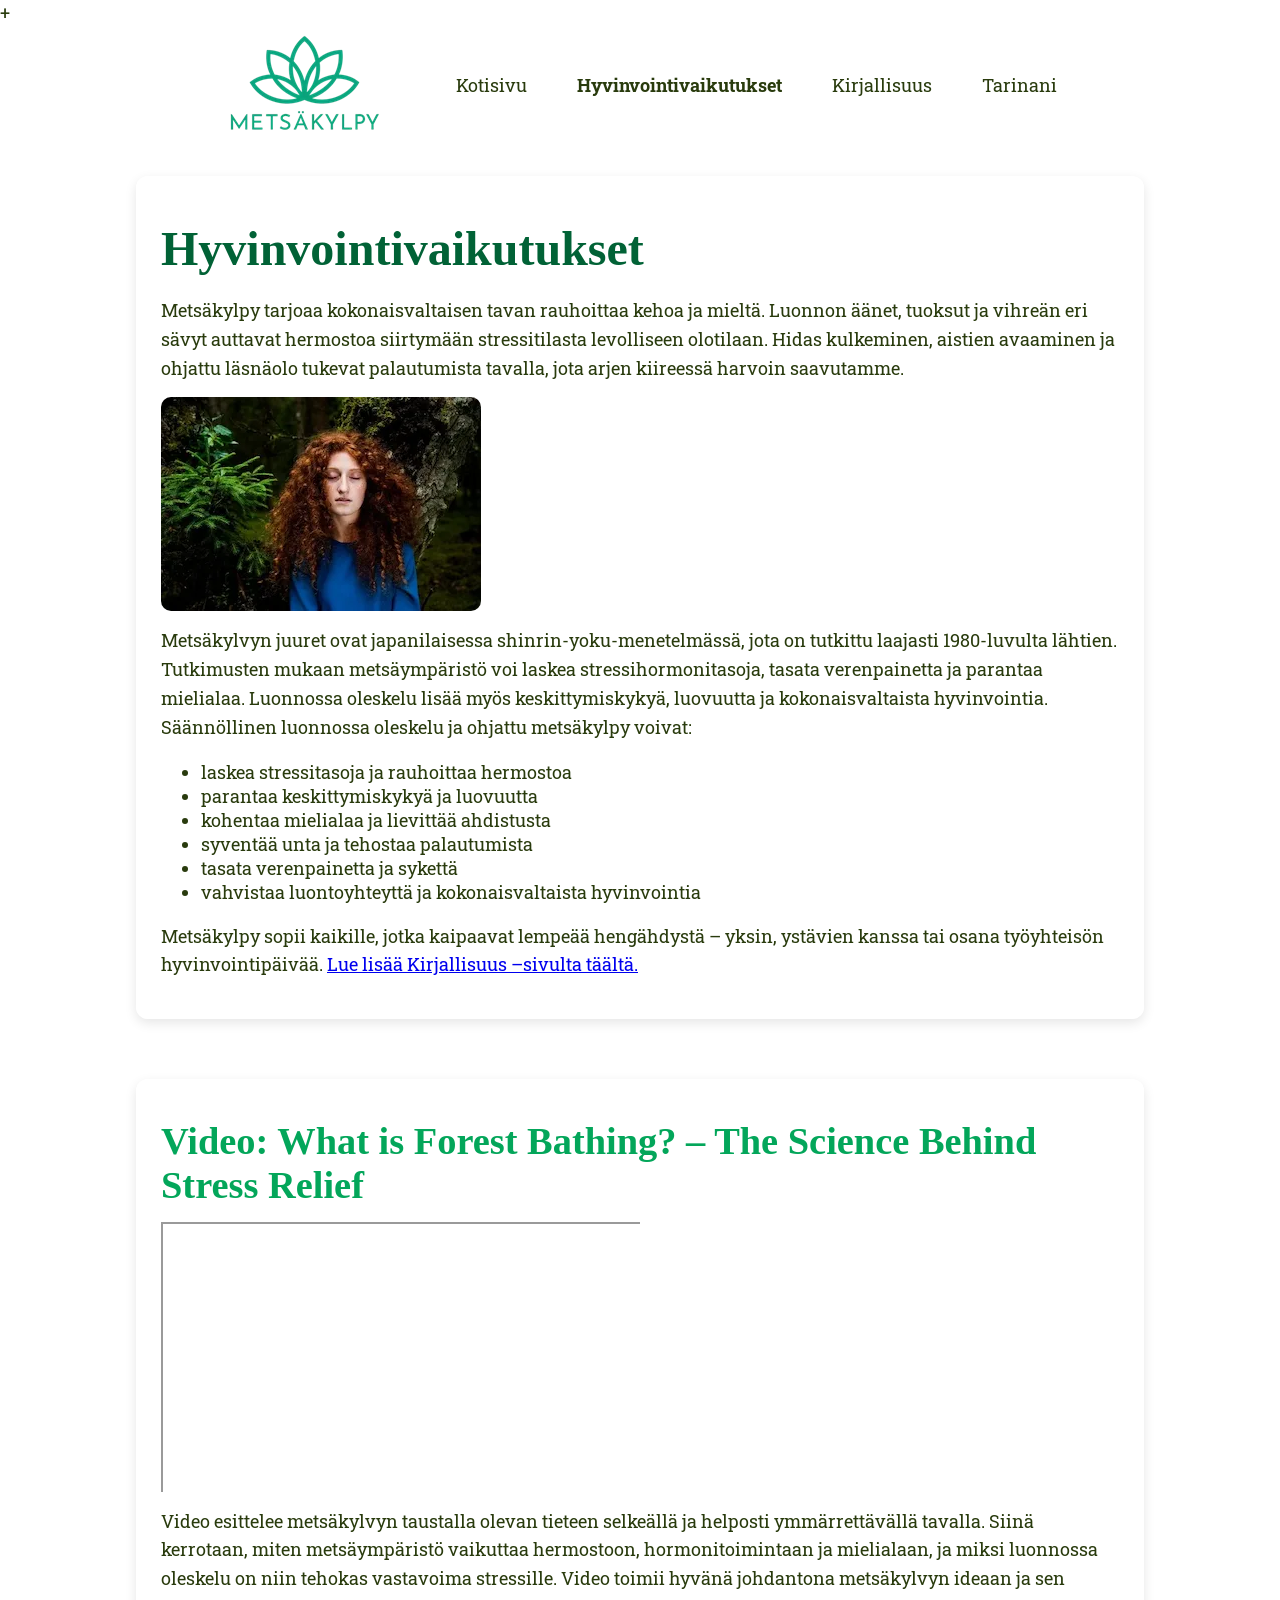
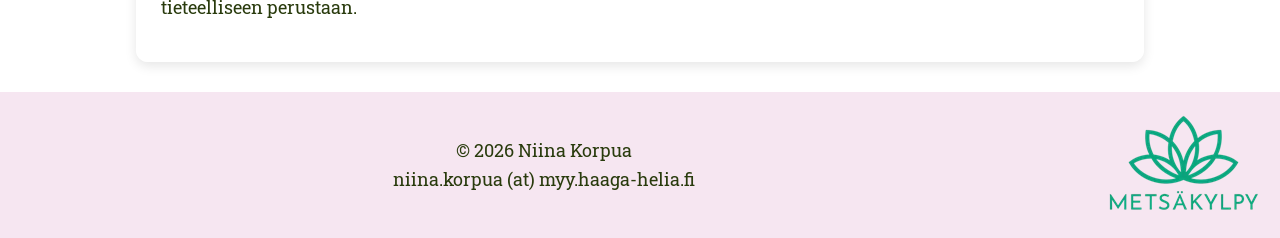
==== commit d9addf02: "Header indexiin muokattu" ====
--- a/hyvinvointivaikutukset.html
+++ b/hyvinvointivaikutukset.html
@@ -65,9 +65,6 @@
       </header>
     </div>
 
-    <!-- POIS ylimääräiset? <div class="container">
-        <section class="section">  -->
-
     <!-- Leveä bannerikuva (Kuva0) -->
     <div class="banneri-container">
       <img  class="lcp" src="Kuva0.webp" width="215" height="125" fetchpriority="high" alt="Kanto metsässä" >
@@ -84,7 +81,7 @@
           sävyt auttavat hermostoa siirtymään stressitilasta levolliseen olotilaan. Hidas kulkeminen, aistien avaaminen
           ja ohjattu läsnäolo tukevat palautumista tavalla, jota arjen kiireessä harvoin saavutamme.
         </p>
-        <!-- <img src="Kuva3.webp" width="640" height="427"alt="Nainen metsässä" > -->
+        <img src="Kuva3.webp" width="640" height="427"alt="Nainen metsässä" >
         <p>
           Metsäkylvyn juuret ovat japanilaisessa shinrin-yoku-menetelmässä, jota on tutkittu laajasti 1980-luvulta
           lähtien. Tutkimusten mukaan metsäympäristö voi laskea stressihormonitasoja, tasata verenpainetta ja parantaa
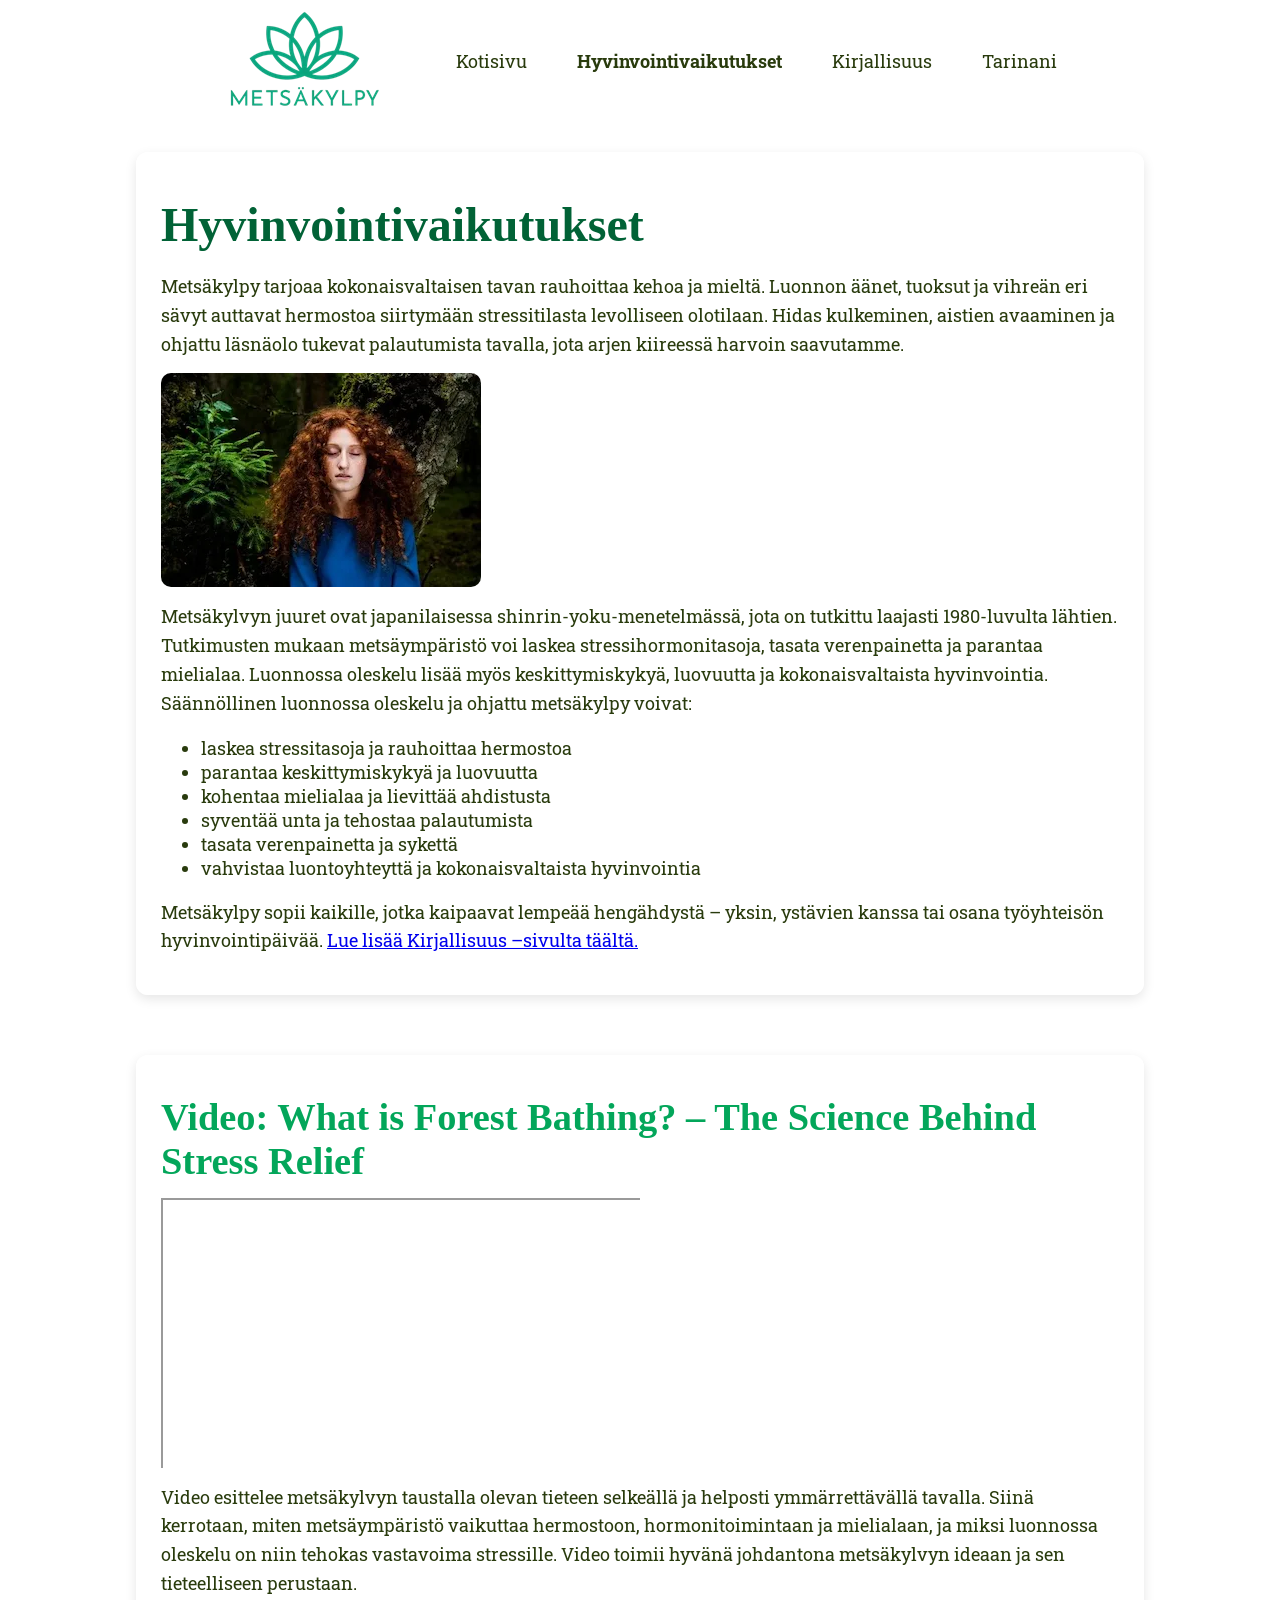
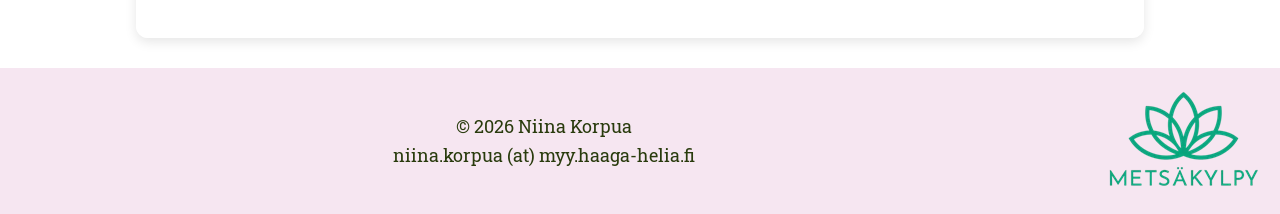
==== commit df517ac7: "+ pois hyvinvointivaikutukset sivulta ja formista pois before css" ====
--- a/hyvinvointivaikutukset.html
+++ b/hyvinvointivaikutukset.html
@@ -8,21 +8,20 @@
     <meta name="author" content="Niina" >
     <meta name="robots" content="index, follow">
     <!-- Fontit -->
-    <link rel="preconnect" href="https://fonts.googleapis.com" />
-    <link rel="preconnect" href="https://fonts.gstatic.com" crossorigin />
+    <link rel="preconnect" href="https://fonts.googleapis.com" >
+    <link rel="preconnect" href="https://fonts.gstatic.com" crossorigin >
     <link
       href="https://fonts.googleapis.com/css2?family=Playwrite+NZ+Basic:wght@100..400&family=Roboto+Slab:wght@100..900&display=optional"
-      rel="stylesheet"
-    />
+      rel="stylesheet">
     <!-- CSS -->
-    <link href="style.css" rel="stylesheet" type="text/css" />
+    <link href="style.css" rel="stylesheet" type="text/css" >
 
     <!-- Ensimmäisen ison kuvan lataukseen liittyvä -->
     <link rel="preload" as="image" href="Kuva0.webp" fetchpriority="high">
   
   </head>
   <body>
-+    <!-- Sivun yhtenäinen ulkomarginaali kaikilla sivuilla <div class="page">-->
+  <!-- Sivun yhtenäinen ulkomarginaali kaikilla sivuilla <div class="page">-->
     <!-- Ylätunniste: logo + navigaatio -->
 
     <div class="header-container">
@@ -81,7 +80,7 @@
           sävyt auttavat hermostoa siirtymään stressitilasta levolliseen olotilaan. Hidas kulkeminen, aistien avaaminen
           ja ohjattu läsnäolo tukevat palautumista tavalla, jota arjen kiireessä harvoin saavutamme.
         </p>
-        <img src="Kuva3.webp" width="640" height="427"alt="Nainen metsässä" >
+        <img src="Kuva3.webp" width="640" height="427" alt="Nainen metsässä" >
         <p>
           Metsäkylvyn juuret ovat japanilaisessa shinrin-yoku-menetelmässä, jota on tutkittu laajasti 1980-luvulta
           lähtien. Tutkimusten mukaan metsäympäristö voi laskea stressihormonitasoja, tasata verenpainetta ja parantaa
--- a/style.css
+++ b/style.css
@@ -23,15 +23,10 @@
   font-family: "Roboto Slab", sans-serif;
 }
 
-html {
-  font-family: "Roboto Slab", serif;
-  font-display: swap;
-}
-
 h1 {
   display: block;
   color: var(--secondary-color);
-  font-family: "Playwrite NZ Basic", cursive;
+  font-family: "Playwrite NZ Basic";
   margin: 20px 0;
   font-size: clamp(1.4rem, 4vw, 3rem);
   overflow-wrap: break-word; /* Otsikko mahtuu cardiin*/
@@ -41,7 +36,7 @@
 h2 {
   display: block;
   color: var(--third-color);
-  font-family: "Playwrite NZ Basic", cursive;
+  font-family: "Playwrite NZ Basic";
   margin: 15px 0;
   font-size: clamp(1.3rem, 3.5vw, 2.4rem);
   overflow-wrap: break-word; /* Otsikko mahtuu cardiin*/
@@ -52,7 +47,7 @@
 h3 {
   display: block;
   color: var(--third-color);
-  font-family: "Playwrite NZ Basic", cursive;
+  font-family: "Playwrite NZ Basic";
   margin: 15px 0;
   font-size: clamp(0.9rem, 3vw, 1.6rem);
 }
@@ -257,7 +252,6 @@
   }
 
   /* Formsi responsiiviseksi */
-  /* 16:9-kuvasuhde; muuta 56.25% → esim. 75% (4:3) tai 130% (korkeampi lomake) */
   .forms-container {
     --container-max-width: 900px;
     --container-padding: 16px;
@@ -278,12 +272,6 @@
     overflow: hidden;
   }
 
-  /* Luodaan kuvasuhde “padding-bottom” -tekniikalla */
-  .forms-container::before {
-    content: "";
-    display: block;
-    padding-bottom: 130%; /* Säädä tätä: 56.25% (16:9), 75% (4:3), 130% (korkeampi lomake) */
-  }
 
   .forms-iframe {
     position: absolute;
